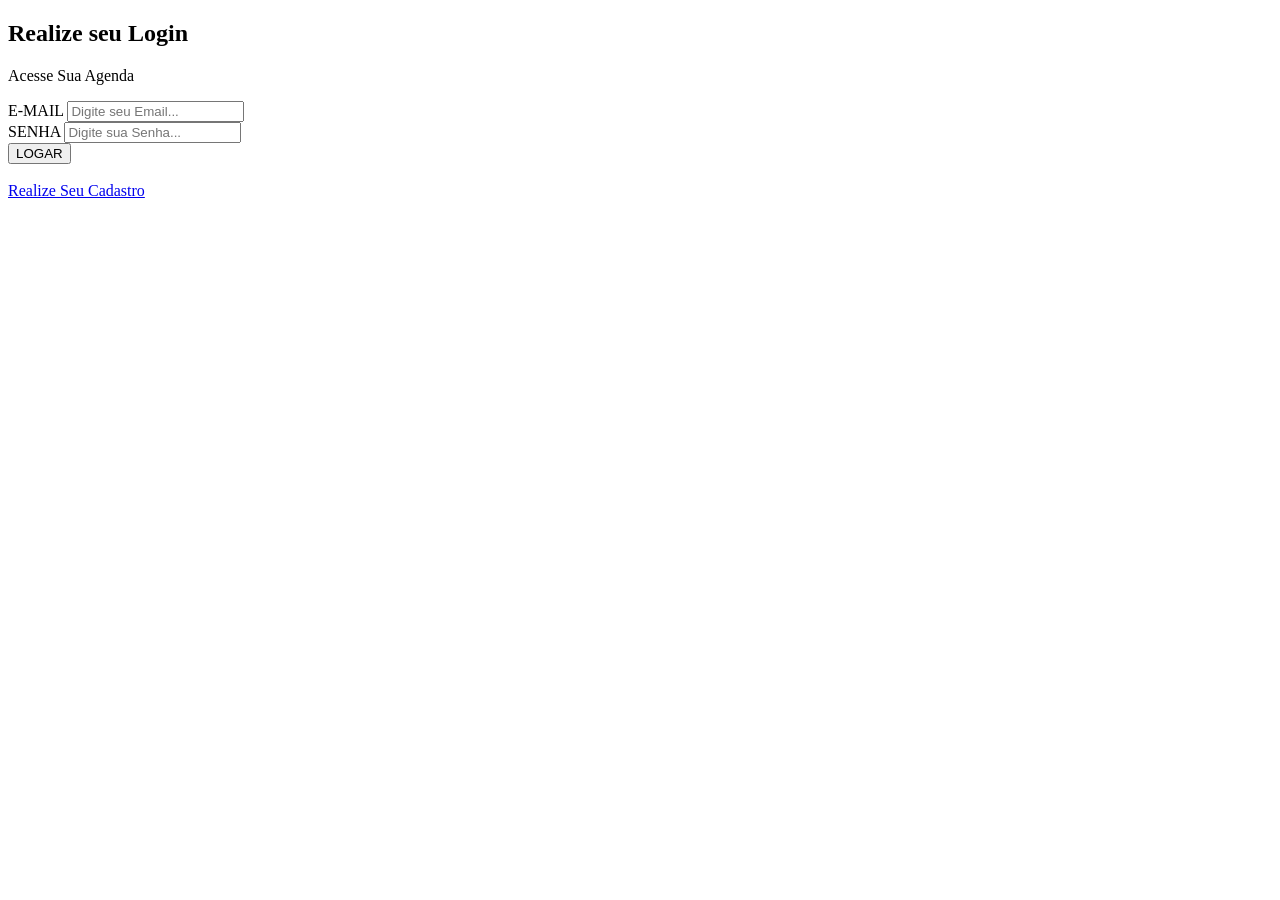
==== codigo-fonte/html/dashboard.html @ e6e7f812 "dashboard.html-version01" ====
<!DOCTYPE html>
<html lang="pt-BR">
<head>
    <meta charset="UTF-8">
    <meta name="viewport" content="width=device-width, initial-scale=1.0">
    <title>Dashboard - Calendários</title>
    <script src="../js/shared.js"></script>
    <script src="../js/router.js"></script>
    <script src="../js/dashboard.js"></script>
    <link rel="stylesheet" href="../style/dashboard.css">
</head>
<body>
    <div class="background-glow"></div>
    <div id="main-dashboard" class="screen conteiner">
        <header>
            <h1>📅 Minha Agenda</h1>
            <div class="user-info">
                Olá, <span id="current-user-name"></span>!
                <button id="logout-btn">Sair</button>
            </div>
        </header>

        <div class="dashboard-layout">
            <aside class="sidebar">
                <a href="dashboard.html" class="nav-btn active">🗓️ Calendários</a>
                <a href="task.html" class="nav-btn">📋 Todas as Tarefas</a>
                <a href="task-create.html" class="nav-btn">➕ Nova Tarefa</a>
                <a href="profile.html" class="nav-btn">👤 Editar Perfil</a>
                <a href="trash.html" class="nav-btn">🗑️ Lixeira (<span id="trash-count">0</span>)</a>
            </aside>

            <main class="content-area">
                <section id="calendar-view">
                    <div class="calendar-controls">
                        <div class="view-switcher">
                            <button class="view-btn active" data-view="month">Mês</button>
                            <button class="view-btn" data-view="week">Semana</button>
                            <button class="view-btn" data-view="day">Dia</button>
                        </div>
                        <div class="calendar-navigation">
                            <button id="prev-period">◀</button>
                            <h3 id="calendar-title">Mês Ano</h3>
                            <button id="next-period">▶</button>
                        </div>
                    </div>
                    
                    <div id="month-calendar" class="calendar-grid month-grid"></div>
                    <div id="week-calendar" class="calendar-grid hidden"></div>
                    <div id="day-calendar" class="calendar-grid hidden"></div>
                </section>
            </main>
        </div>
    </div>


</body>
</html>
---- codigo-fonte/style/dashboard.css ----
@import url('https://fonts.googleapis.com/css2?family=Orbitron:wght@400;600;700&display=swap');

:root {
    --primary-color: #00ffff;
    --secondary-color: #0077ff;
    --panel-bg: rgba(15, 20, 35, 0.75);
    --border-glow: rgba(0, 255, 255, 0.2);
    --text-main: #ffffff;
    --text-muted: #9aa4b2;
    --text-label: #c7d2fe;
    --danger-color: #ff0055;
}

* { margin: 0; padding: 0; box-sizing: border-box; font-family: 'Orbitron', sans-serif; }

body {
    background: linear-gradient(135deg, #020342, #0b0c10);
    color: var(--text-main);
    min-height: 100vh;
    height: 100vh;
    overflow: hidden;
    position: relative;
}

.background-glow {
    position: absolute;
    width: 600px;
    height: 600px;
    background: radial-gradient(circle, rgba(0, 119, 255, 0.2), transparent 70%);
    border-radius: 50%;
    filter: blur(60px);
    z-index: 1;
    left: 50%; top: 50%; transform: translate(-50%, -50%);
}

.conteiner { position: relative; z-index: 2; width: 100%; }
.hidden { display: none !important; }
.screen { width: 100%; height: 100vh; }

#main-dashboard { display: flex; flex-direction: column; height: 100vh; }

header {
    background: rgba(10, 15, 30, 0.85);
    backdrop-filter: blur(10px);
    padding: 15px 30px;
    display: flex;
    justify-content: space-between;
    align-items: center;
    border-bottom: 1px solid var(--border-glow);
}

header h1 { font-size: 22px; color: var(--primary-color); text-shadow: 0 0 10px rgba(0, 255, 255, 0.5); }

.user-info { font-size: 14px; color: var(--text-label); display: flex; align-items: center; gap: 15px; }

#logout-btn {
    background: transparent; border: 1px solid var(--danger-color); color: var(--danger-color);
    padding: 6px 14px; border-radius: 8px; cursor: pointer; transition: 0.3s; font-size: 11px; font-weight: bold;
}
#logout-btn:hover { background: var(--danger-color); color: white; box-shadow: 0 0 10px rgba(255, 0, 85, 0.4); }

.dashboard-layout { display: flex; flex: 1; overflow: hidden; }

.sidebar {
    width: 260px; background: rgba(10, 15, 30, 0.6); backdrop-filter: blur(10px);
    border-right: 1px solid var(--border-glow); padding: 30px 15px; display: flex; flex-direction: column; gap: 10px;
}

.nav-btn {
    text-align: left; background: transparent; color: var(--text-muted); padding: 14px 18px;
    border-radius: 12px; border: 1px solid transparent; cursor: pointer; transition: 0.3s ease; font-size: 13px; font-weight: 600;
}
.nav-btn:hover, .nav-btn.active {
    background: rgba(0, 255, 255, 0.05); color: var(--primary-color); border-color: rgba(0, 255, 255, 0.3);
    text-shadow: 0 0 8px rgba(0, 255, 255, 0.4); transform: translateX(3px);
}

.content-area { flex: 1; padding: 35px; overflow-y: auto; background: rgba(5, 8, 18, 0.4); }

.calendar-controls {
    display: flex; justify-content: space-between; align-items: center; margin-bottom: 25px;
    background: var(--panel-bg); padding: 15px 20px; border-radius: 16px; border: 1px solid var(--border-glow); backdrop-filter: blur(10px);
}

.view-switcher .view-btn {
    background: rgba(255, 255, 255, 0.05); color: var(--text-muted); margin-right: 5px;
    padding: 8px 16px; border-radius: 8px; border: 1px solid transparent; cursor: pointer; font-weight: bold; font-size: 12px; transition: 0.3s;
}
.view-switcher .view-btn.active {
    background: rgba(0, 255, 255, 0.1); color: var(--primary-color); border-color: var(--primary-color); box-shadow: 0 0 10px rgba(0, 255, 255, 0.2);
}

.calendar-navigation { display: flex; align-items: center; gap: 15px; }
.calendar-navigation button { padding: 8px 12px; border-radius: 8px; background: rgba(255, 255, 255, 0.05); color: var(--primary-color); border: 1px solid var(--border-glow); cursor: pointer; }
#calendar-title { font-size: 16px; color: #fff; margin-bottom: 0; }

.calendar-grid { background: var(--panel-bg); border-radius: 16px; border: 1px solid var(--border-glow); padding: 20px; backdrop-filter: blur(10px); }
.month-grid { display: grid !important; grid-template-columns: repeat(7, 1fr) !important; gap: 10px; }

.calendar-cell {
    border: 1px solid rgba(255, 255, 255, 0.05); min-height: 115px; padding: 10px;
    background: rgba(0, 0, 0, 0.2); display: flex; flex-direction: column; border-radius: 10px; transition: 0.2s;
}
.calendar-cell:hover { border-color: rgba(0, 255, 255, 0.3); background: rgba(0, 255, 255, 0.02); }

.cell-header { font-weight: bold; margin-bottom: 8px; font-size: 13px; color: var(--text-muted); }
.cell-header.weekday {
    text-align: center; background: rgba(255, 255, 255, 0.03); color: var(--text-label);
    padding: 10px 0; border: none; min-height: auto; border-radius: 6px; font-size: 11px; text-transform: uppercase;
}

.task-item-badge {
    background-color: rgba(0, 119, 255, 0.15); color: #ffffff; padding: 5px 8px; border-radius: 6px; font-size: 11px;
    margin-bottom: 6px; cursor: pointer; white-space: nowrap; overflow: hidden; text-overflow: ellipsis; border-left: 3px solid var(--primary-color); transition: 0.2s;
}
.task-item-badge:hover { background-color: rgba(0, 255, 255, 0.2); box-shadow: 0 0 8px rgba(0, 255, 255, 0.3); }

.week-grid, .day-grid { display: flex; flex-direction: column; gap: 12px; }
.timeline-row { display: flex; border-bottom: 1px solid rgba(255, 255, 255, 0.05); padding: 15px 0; }
.timeline-day-label { width: 130px; font-weight: bold; color: var(--text-label); font-size: 13px; }
.timeline-tasks { flex: 1; display: flex; flex-wrap: wrap; gap: 8px; }

@media (max-width: 900px) {
    .dashboard-layout { flex-direction: column; }
    .sidebar { width: 100%; height: auto; flex-direction: row; overflow-x: auto; padding: 15px; }
}

/* Força o elemento a sumir completamente da tela quando tiver a classe hidden */
.hidden {
    display: none !important;
}

/* Garante que a estrutura da semana fique em colunas lado a lado (7 colunas para os 7 dias) */
.week-grid {
    display: grid;
    grid-template-columns: repeat(7, 1fr);
    gap: 15px;
    min-height: 400px;
}

/* Estilo para a estrutura do dia ocupar o espaço correto */
.day-grid {
    display: block;
    width: 100%;
}



/* Responsividade para celular */
@media (max-width: 480px) {
    #formLogin {
        padding: 30px; /* Reduz o padding para ganhar espaço */
    }

    h2 {
        font-size: 24px; /* Diminui um pouco o título */
    }

    .subtitle {
        font-size: 11px;
    }
}
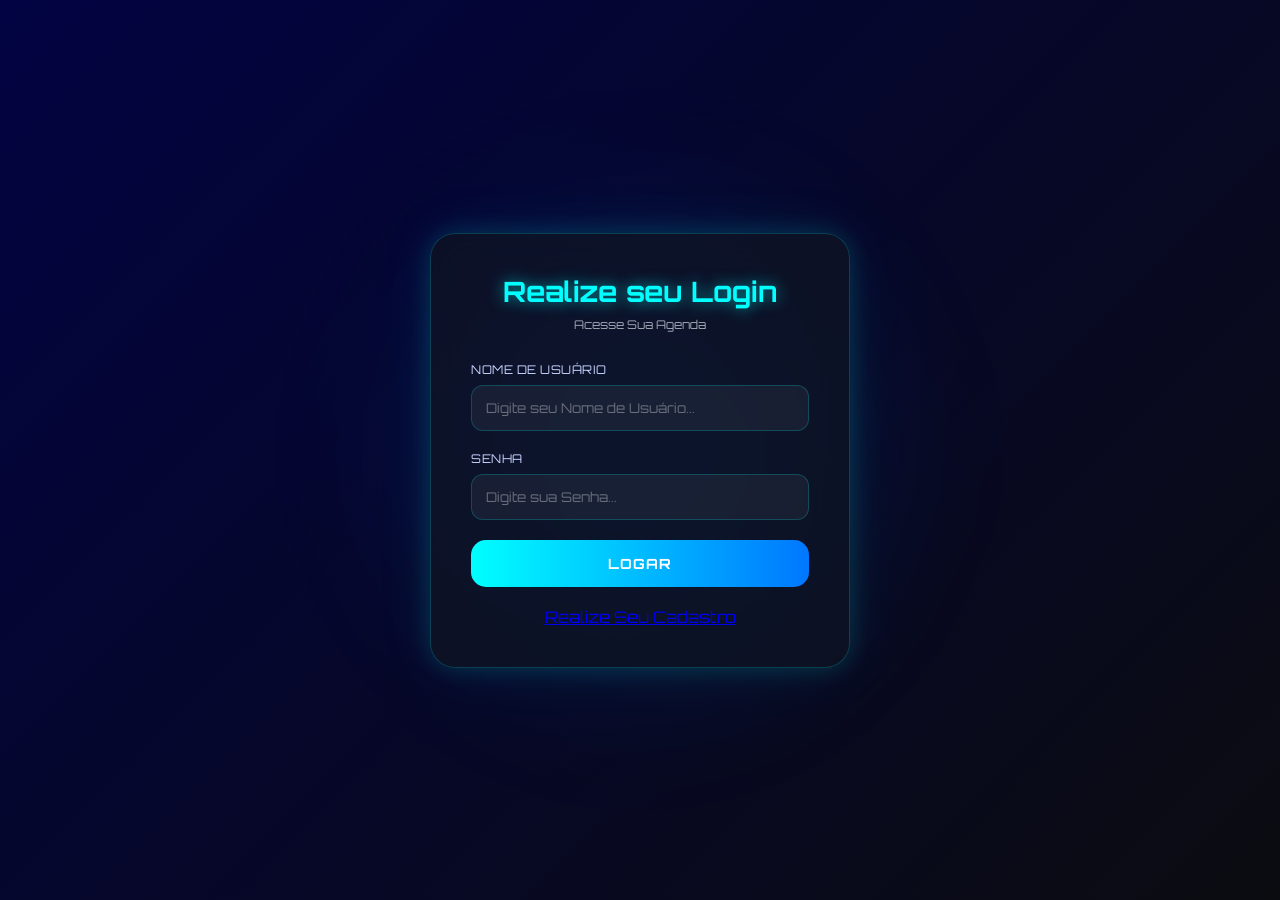
==== commit 25b4f3b0: "technology_appointment_schedule-version03" ====
--- a/codigo-fonte/html/dashboard.html
+++ b/codigo-fonte/html/dashboard.html
@@ -4,6 +4,7 @@
     <meta charset="UTF-8">
     <meta name="viewport" content="width=device-width, initial-scale=1.0">
     <title>Dashboard - Calendários</title>
+    <link rel="icon" href="../img/logo.png" type="image/x-icon">
     <script src="../js/shared.js"></script>
     <script src="../js/router.js"></script>
     <script src="../js/dashboard.js"></script>
@@ -22,7 +23,8 @@
 
         <div class="dashboard-layout">
             <aside class="sidebar">
-                <a href="dashboard.html" class="nav-btn active">🗓️ Calendários</a>
+                <a href="home.html" class="nav-btn active">🏠 Início</a>
+                <a href="dashboard.html" class="nav-btn">🗓️ Calendários</a>
                 <a href="task.html" class="nav-btn">📋 Todas as Tarefas</a>
                 <a href="task-create.html" class="nav-btn">➕ Nova Tarefa</a>
                 <a href="profile.html" class="nav-btn">👤 Editar Perfil</a>
